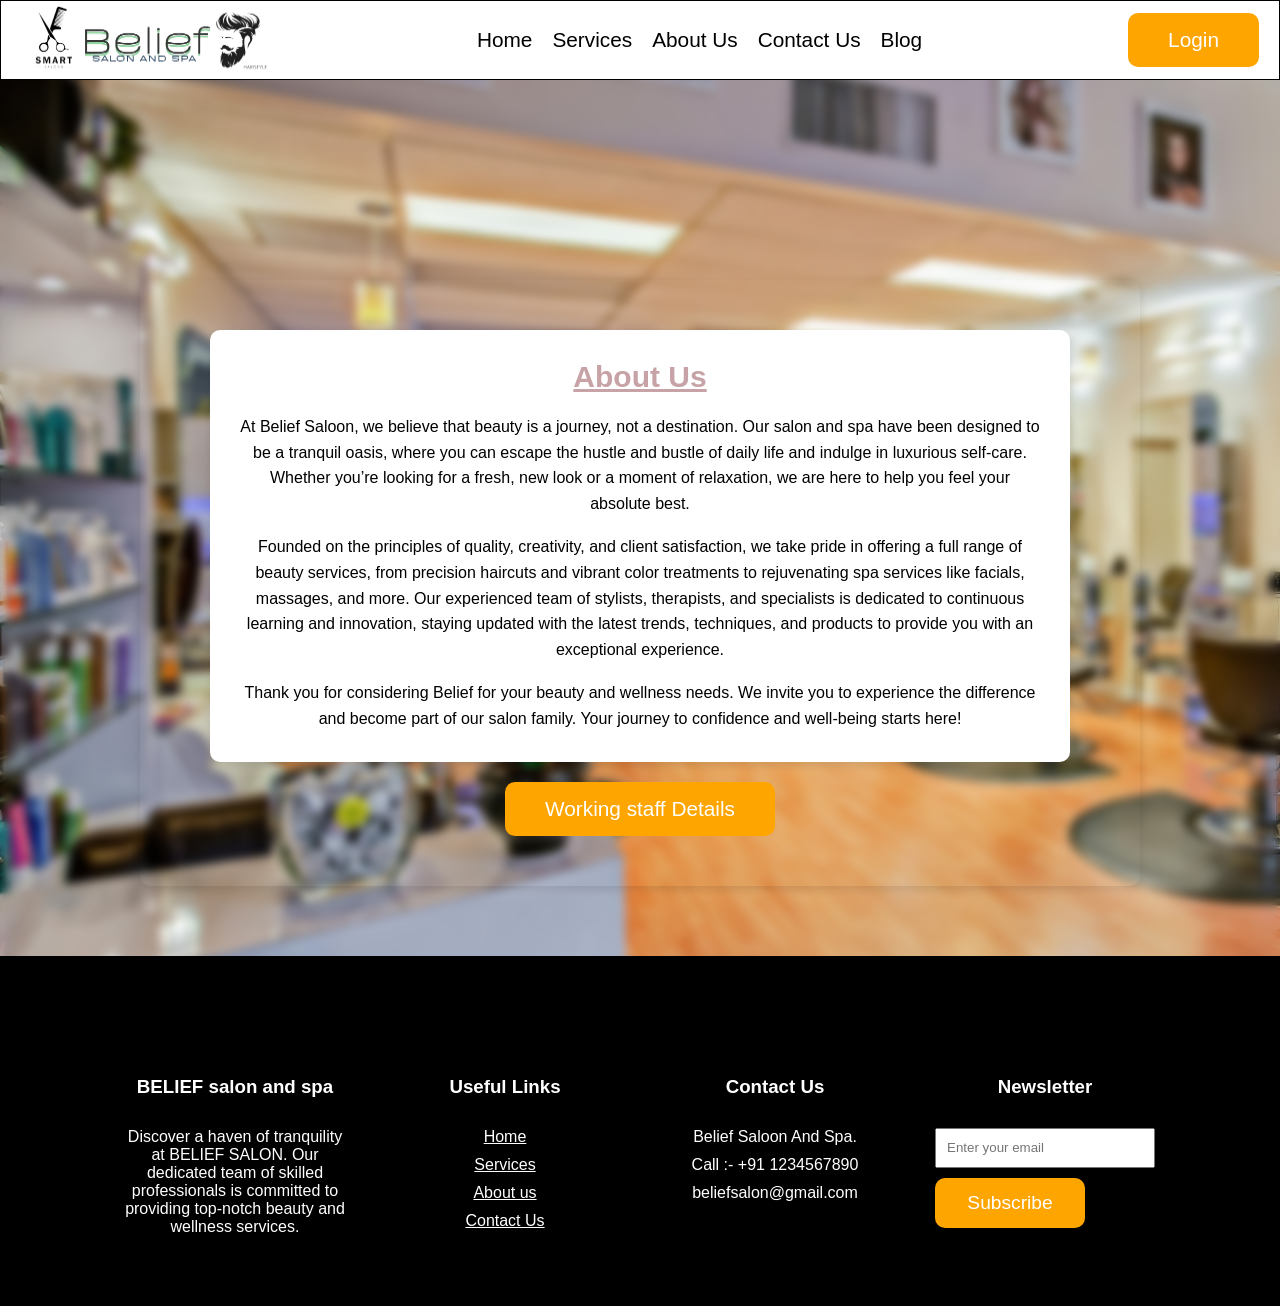
==== aboutus.html @ fddbd9dc "create this project during the mca" ====
<!DOCTYPE html>
<html lang="en">
<head>
    <meta charset="UTF-8">
    <meta name="viewport" content="width=device-width, initial-scale=1.0">
    <title>About Us | Hair Salon & Spa</title>
    <link rel="stylesheet" href="stylesheet/aboutus.css">
    <link rel="stylesheet" href="stylesheet/navbar.css">
</head>
<body>
    <header style="background-color: white;">
        <div class="nav">
            <div class="logo">
                <img src="assets/homepage/salon_logo.png" alt="logo">
            </div>
            <ul class="navlink">
                <li><a href="./index.html">Home</a></li>
                <li><a href="./pages/services.html">Services</a></li>
                <li><a href="./aboutus.html">About Us</a></li>
                <li><a href="./contactus.html">Contact Us</a></li>
                <li><a href="./blog.html">Blog</a></li>
            </ul>
            <a id="nav-login" href="./login.html">Login</a>
        </div>
    </header>
    <!-- <div class="header">
        <h1>Welcome to Our Belief Salon & Spa</h1>
        <p class="p1">Your beauty and relaxation haven, where luxury meets exceptional service. Enjoy a range of premium services for all your hair and spa needs.</p>
    </div> -->

    <div class="container">
        <div class="about-section">
            <h2 class="as">About Us</h2>
            <p>At Belief Saloon, we believe that beauty is a journey, not a destination. Our salon and spa have been designed to be a tranquil oasis, where you can escape the hustle and bustle of daily life and indulge in luxurious self-care. Whether you’re looking for a fresh, new look or a moment of relaxation, we are here to help you feel your absolute best.</p><br>
            <p>Founded on the principles of quality, creativity, and client satisfaction, we take pride in offering a full range of beauty services, from precision haircuts and vibrant color treatments to rejuvenating spa services like facials, massages, and more. Our experienced team of stylists, therapists, and specialists is dedicated to continuous learning and innovation, staying updated with the latest trends, techniques, and products to provide you with an exceptional experience.</p><br>
            <p>Thank you for considering Belief for your beauty and wellness needs. We invite you to experience the difference and become part of our salon family. Your journey to confidence and well-being starts here!</p>
        </div>
        <a id="work-btn" href="./workingstaff.html">Working staff Details</a>
     </div>
    </div>  

    <footer>
        <div class="footer">
            <div class="box box1">
                <h3>BELIEF salon and spa</h3>
                <p>
                    Discover a haven of tranquility at <span>BELIEF SALON</span>. Our dedicated team of skilled
                    professionals is committed to providing top-notch beauty and wellness services.
                </p>
            </div>
            <div class="box box2">
                <h3>Useful Links</h3>
                <p><a href="#">Home</a></p>
                <p><a href="#">Services</a></p>
                <p><a href="#">About us</a></p>
                <p><a href="#">Contact Us</a></p>
            </div>
            <div class="box box3">
                <h3>Contact Us</h3>
                <p>Belief Saloon And Spa.</p>
                <p>Call :- +91 1234567890</p>
                <P>beliefsalon@gmail.com</P>
            </div>
            <div class="box box4">
                <h3>Newsletter</h3>
                <input type="email" for="email" id="email" placeholder="Enter your email">
                <button>Subscribe</button>
            </div>
        </div>

    </footer>   

</body>
</html>
---- stylesheet/aboutus.css ----
* {
        margin: 0;
        padding: 0;
        box-sizing: border-box;
    }

    body {
        font-family: Arial, sans-serif;
        margin: 0;
        padding: 0;
        color: black;
        background: url(aboutus.jpg);
        background-size: cover;
        backdrop-filter: blur(5px);
        min-height: 100vh;
        display: flex;
        flex-direction: column; 
        width: 100%;
    }

    .container {
        max-width: 1000px; 
        padding: 50px; 
        width: 100%;
        margin: 100px auto 50px;
        flex: 1;
        display: flex;
        flex-direction: column;
        align-items: center;
        justify-content: center;
        border-radius: 10px; 
        box-shadow: 0 4px 8px rgba(0, 0, 0, 0.1); 
        margin-top: 200px;
        min-height: 600px;
    }

    .header {
        background-color: lightcoral;
        padding: 40px 20px;
        text-align: center;
        color: white;
    }

    .header h1 {
        font-family: 'Times New Roman', Times, serif;
        font-style: italic;
        font-size: 50px;
        margin: 0;
        padding-bottom: 10px;
        text-decoration: underline;
    }

        /* img {
            width: 100%;
            height: 100vh;
            object-fit: cover;
            filter: blur(5px);
            position: fixed;
            top: 0;
            left: 0;
            z-index: -1;
        } */

    .p1 {
        font-family: Verdana, Geneva, Tahoma, sans-serif;
        margin-bottom: 15px;
    }

    .as {
        font-family: 'Franklin Gothic Medium', 'Arial Narrow', Arial, sans-serif;
        text-align: center;
        font-size: larger;
        text-decoration: underline;
    }

    .header p {
        font-size: 20px;
        margin-top: 20px;
        line-height: 1.5;
    }

    .about-section {
        font-family: 'Lucida Sans', 'Lucida Sans Regular', 'Lucida Grande', 'Lucida Sans Unicode', Geneva, Verdana, sans-serif;
        display: flex;
        flex-direction: column;
        align-items: center;
        padding: 30px;
        background-color: white;
        border-radius: 10px;
        box-shadow: 0 4px 8px rgba(0, 0, 0, 0.1);
        text-align: center;
        margin-bottom: 20px; 
    }

    .about-section h2 {
        font-size: 30px;
        margin-bottom: 20px;
        color: #c7a2a6;
    }

    .about-section p {
        font-size: 16px;
        line-height: 1.6;
        max-width: 800px;
    }

    footer {
        width: 100%;
        background-color: black;
        color: white;
        padding: 20px; 
        text-align: center; 
        margin-top: 20px;
    }

    footer{
        width: 100%;
        background-color: black;
    }
    .footer{
        margin-top: 50px;
        display: flex;
        justify-content: center;
        padding: 40px 20px;
        gap: 30px;
    }
    .footer .box{
        width: 20%;
        height: auto;
        background-color: white;
        padding: 10px;
        display: flex;
        flex-direction: column;
        gap: 10px;
        color: white;
        background-color: black;
    }
    .footer .box h3{
        margin-bottom: 20px;
    }
    .footer .box2 a{
        color: white;
    }
    .footer .box4 input{
        width: 100%;
        height: 40px;
        padding: 10px;
    }
    .footer .box4 button{
        width: 150px;
        height: 50px;
        border: none;
        background-color: orange;
        color: white;
        border-radius: 10px;
        font-size: 1.2rem;
    }

    #work-btn{
        text-decoration: none;
    padding: 15px 40px;
    background-color: orange;
    color: white;
    font-size: 1.3rem;
    border: none;
    border-radius: 10px;
}
---- stylesheet/navbar.css ----
*{
    margin: 0;
    padding: 0;
    box-sizing: border-box;
}
.nav{
    width: 100%;
    height: 80px;
    display: flex;
    justify-content: space-between;
    align-items: center;
    border: 1px solid black;
    padding: 0 20px;
}
.nav .logo{
    width: 250px;
    height: 100%;
}
.nav .logo img{
    width: 100%;
    height: 100%;
}

.nav ul{
    display: flex;
    justify-content: center;
    align-items: center;
    gap: 20px;
    font-size: 1.3rem;
}
.nav ul li{
    list-style: none;
    position: relative;
    
}
.nav ul li a{
    text-decoration: none;
    color: black;
    transition: all .3s ease-in-out;
}
.nav ul li::after{
    content: "";
    width: 0;
    height: 4px;
    background-color: orange;
    border-radius: 10px;
    position: absolute;
    bottom: -10px;
    left: 50%;
    transform: translate(-50%,0);
    transition: all .3s ease-in-out;

}
.nav ul li a:hover{
    color: rgb(252, 147, 0);
}
.nav ul li:hover::after{
    width: 100%;
}
.nav #nav-login{
    text-decoration: none;
    padding: 15px 40px;
    background-color: orange;
    color: white;
    font-size: 1.3rem;
    border: none;
    border-radius: 10px;
    transition: all 1s ease;
}
.nav #nav-login:hover{
    background: linear-gradient(to right bottom,red,green);
    color: white;
}
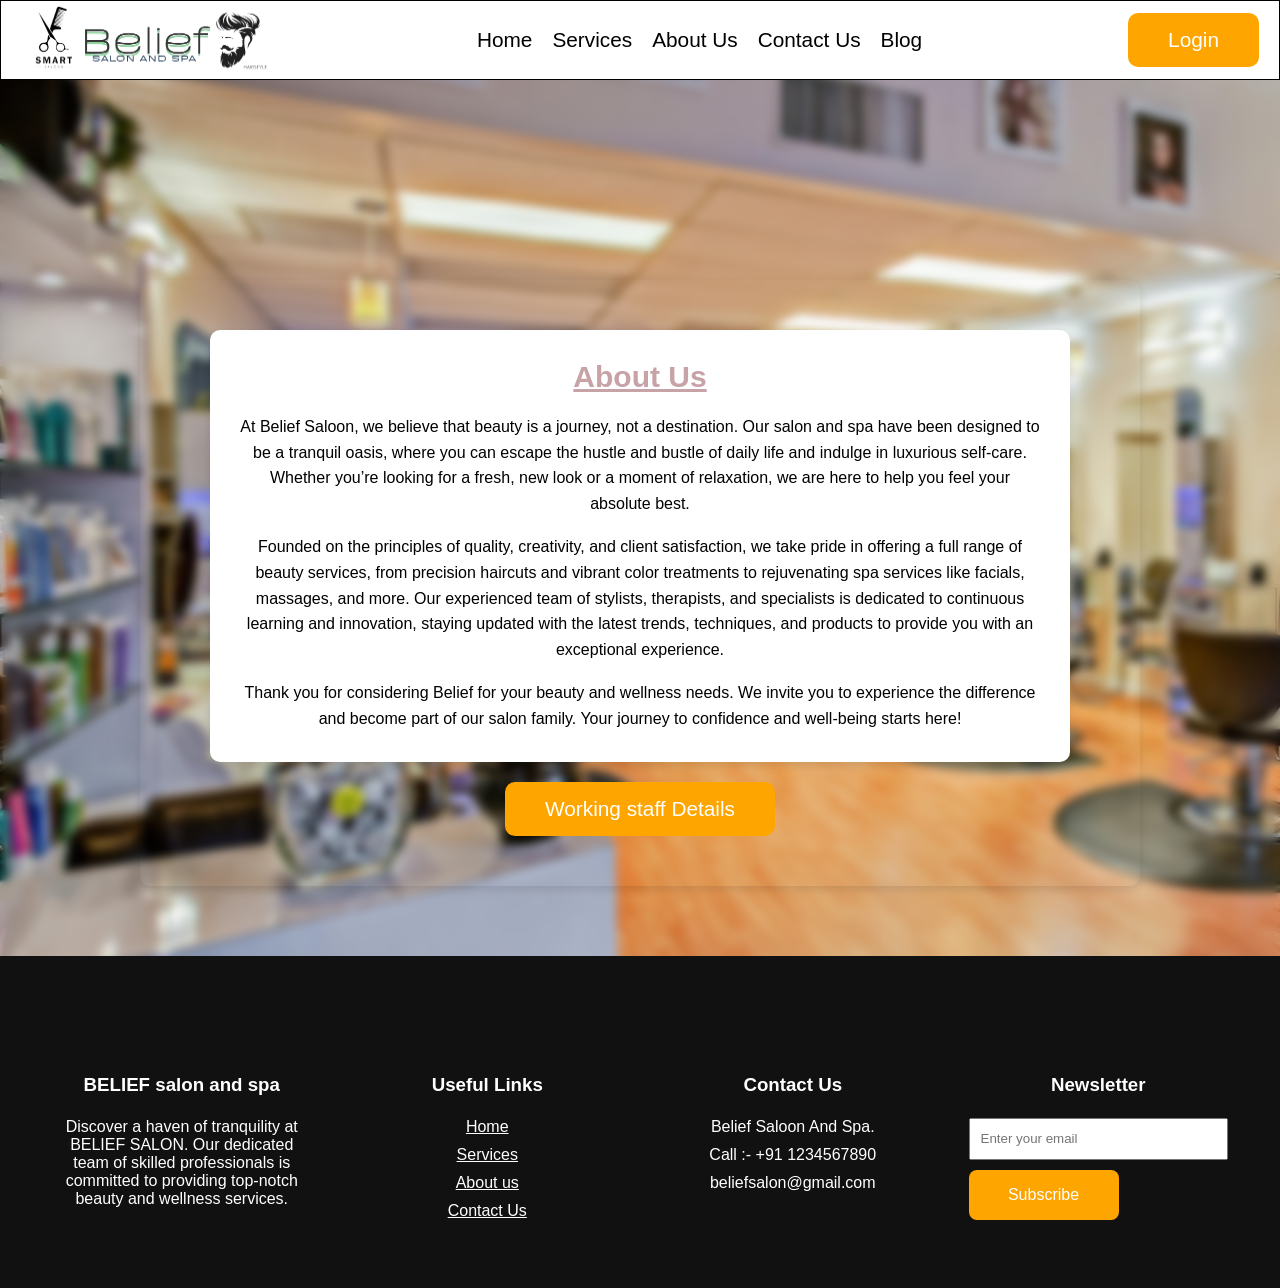
==== commit cd13baeb: "create responsive" ====
--- a/aboutus.html
+++ b/aboutus.html
@@ -6,6 +6,7 @@
     <title>About Us | Hair Salon & Spa</title>
     <link rel="stylesheet" href="stylesheet/aboutus.css">
     <link rel="stylesheet" href="stylesheet/navbar.css">
+    <link rel="stylesheet" href="stylesheet/responsive.css">
 </head>
 <body>
     <header style="background-color: white;">
@@ -13,6 +14,10 @@
             <div class="logo">
                 <img src="assets/homepage/salon_logo.png" alt="logo">
             </div>
+            <input class="nav-toggle" type="checkbox" id="mobile-nav-toggle" aria-label="Toggle navigation">
+            <label class="nav-toggle-button" for="mobile-nav-toggle" aria-hidden="true">
+                <span></span><span></span><span></span>
+            </label>
             <ul class="navlink">
                 <li><a href="./index.html">Home</a></li>
                 <li><a href="./pages/services.html">Services</a></li>
@@ -50,10 +55,10 @@
             </div>
             <div class="box box2">
                 <h3>Useful Links</h3>
-                <p><a href="#">Home</a></p>
-                <p><a href="#">Services</a></p>
-                <p><a href="#">About us</a></p>
-                <p><a href="#">Contact Us</a></p>
+                <p><a href="./index.html">Home</a></p>
+                <p><a href="./pages/services.html">Services</a></p>
+                <p><a href="./aboutus.html">About us</a></p>
+                <p><a href="./contactus.html">Contact Us</a></p>
             </div>
             <div class="box box3">
                 <h3>Contact Us</h3>
--- a/stylesheet/navbar.css
+++ b/stylesheet/navbar.css
@@ -71,3 +71,122 @@
     background: linear-gradient(to right bottom,red,green);
     color: white;
 }
+
+.nav-toggle{
+    position: absolute;
+    left: -10000px;
+    width: 1px;
+    height: 1px;
+    padding: 0;
+    margin: -1px;
+    overflow: hidden;
+    clip: rect(0, 0, 0, 0);
+    white-space: nowrap;
+    border: 0;
+}
+.nav-toggle-button{
+    display: none;
+}
+
+@media screen and (max-width: 768px){
+    .nav{
+        position: relative;
+        z-index: 1000;
+        gap: 12px;
+    }
+    .nav .logo{
+        width: min(42vw, 210px);
+        flex: 0 1 auto;
+    }
+    .nav-toggle-button{
+        width: 44px;
+        height: 44px;
+        display: flex;
+        flex: 0 0 44px;
+        flex-direction: column;
+        justify-content: center;
+        gap: 6px;
+        padding: 10px;
+        cursor: pointer;
+        border: 1px solid #d5d5d5;
+        border-radius: 6px;
+        background: white;
+        z-index: 1002;
+    }
+    .nav-toggle-button span{
+        display: block;
+        width: 100%;
+        height: 2px;
+        background: #222;
+        transition: transform .2s ease, opacity .2s ease;
+    }
+    .nav .navlink{
+        position: fixed;
+        top: 80px;
+        right: 0;
+        z-index: 1001;
+        width: min(82vw, 320px);
+        height: calc(100vh - 80px);
+        height: calc(100dvh - 80px);
+        display: flex;
+        flex-direction: column;
+        justify-content: flex-start;
+        align-items: stretch;
+        gap: 0;
+        padding: 20px 24px;
+        background: white;
+        box-shadow: -8px 8px 20px rgba(0, 0, 0, .16);
+        transform: translateX(105%);
+        transition: transform .25s ease;
+        overflow-y: auto;
+    }
+    .nav .navlink li{
+        width: 100%;
+    }
+    .nav .navlink li a{
+        display: block;
+        padding: 14px 4px;
+    }
+    .nav .navlink li::after{
+        bottom: 4px;
+        left: 4px;
+        transform: none;
+    }
+    .nav .navlink li:hover::after{
+        width: calc(100% - 8px);
+    }
+    .nav-toggle:checked ~ .navlink{
+        transform: translateX(0);
+    }
+    .nav-toggle:checked + .nav-toggle-button span:first-child{
+        transform: translateY(8px) rotate(45deg);
+    }
+    .nav-toggle:checked + .nav-toggle-button span:nth-child(2){
+        opacity: 0;
+    }
+    .nav-toggle:checked + .nav-toggle-button span:last-child{
+        transform: translateY(-8px) rotate(-45deg);
+    }
+    .nav-toggle:focus-visible + .nav-toggle-button{
+        outline: 3px solid #ff9800;
+        outline-offset: 2px;
+    }
+    .nav #nav-login{
+        padding: 11px 16px;
+        font-size: 1rem;
+        white-space: nowrap;
+    }
+}
+
+@media screen and (max-width: 380px){
+    .nav{
+        padding: 0 12px;
+        gap: 8px;
+    }
+    .nav .logo{
+        width: min(38vw, 150px);
+    }
+    .nav #nav-login{
+        padding: 10px 12px;
+    }
+}
--- a/stylesheet/responsive.css
+++ b/stylesheet/responsive.css
@@ -0,0 +1,579 @@
+footer {
+    width: 100%;
+    background-color: #111;
+    color: #fff;
+}
+
+.footer {
+    width: min(100%, 1280px);
+    display: grid;
+    grid-template-columns: repeat(4, minmax(0, 1fr));
+    justify-content: stretch;
+    gap: 30px;
+    margin: 50px auto 0;
+    padding: 40px 24px;
+}
+
+.footer .box {
+    width: auto;
+    min-width: 0;
+    height: auto;
+    display: flex;
+    flex-direction: column;
+    gap: 10px;
+    padding: 8px;
+    color: #fff;
+    background: transparent;
+    overflow-wrap: anywhere;
+}
+
+.footer .box h3 {
+    margin-bottom: 12px;
+}
+
+.footer .box2 a {
+    color: #fff;
+}
+
+.footer .box2 a:hover {
+    color: orange;
+}
+
+.footer .box4 input {
+    width: 100%;
+    min-width: 0;
+    height: 42px;
+    padding: 10px;
+}
+
+.footer .box4 button {
+    width: min(100%, 150px);
+    min-height: 48px;
+    border: 0;
+    background-color: orange;
+    color: #fff;
+    border-radius: 8px;
+    font-size: 1rem;
+    cursor: pointer;
+}
+
+@media screen and (max-width: 768px) {
+    html,
+    body {
+        max-width: 100%;
+        overflow-x: hidden;
+    }
+
+    img,
+    iframe {
+        max-width: 100%;
+    }
+
+    .footer {
+        display: grid;
+        grid-template-columns: repeat(2, minmax(0, 1fr));
+        justify-content: stretch;
+        gap: 24px;
+        margin-top: 32px;
+        padding: 32px 20px;
+    }
+
+    .footer .box {
+        width: auto;
+        min-width: 0;
+        padding: 8px;
+        overflow-wrap: anywhere;
+    }
+
+    .footer .box h3 {
+        margin-bottom: 8px;
+    }
+
+    .footer .box4 input {
+        min-width: 0;
+    }
+
+    .footer .box4 button {
+        max-width: 100%;
+    }
+
+    .about .left,
+    .about .right {
+        width: 90%;
+    }
+
+    .about .left img {
+        width: 100%;
+        height: auto;
+        max-height: 360px;
+        object-fit: cover;
+    }
+
+    .about .right {
+        padding: 24px 0;
+        gap: 18px;
+    }
+
+    .services {
+        background-attachment: scroll;
+    }
+
+    .services .boxes .box {
+        width: min(100%, 420px);
+    }
+
+    .feedback {
+        background-attachment: scroll;
+    }
+
+    .contact-container {
+        width: calc(100% - 32px);
+        max-width: 600px;
+        max-height: none;
+        margin: 28px auto;
+        overflow: visible;
+    }
+
+    .contact-container p,
+    .contact-details p,
+    .contact-details a {
+        font-size: 1rem;
+        overflow-wrap: anywhere;
+    }
+
+    .content {
+        grid-template-columns: minmax(0, 1fr);
+    }
+
+    .contact-details,
+    .map,
+    .contact-form {
+        min-width: 0;
+    }
+
+    .contact-details,
+    .map,
+    .contact-form {
+        gap: 12px;
+    }
+
+    .contact-details p,
+    .contact-details a {
+        margin-top: 0;
+    }
+
+    .contact-container iframe {
+        height: 240px;
+    }
+
+    .about-section {
+        padding: 0;
+    }
+
+    body > .container:has(.about-section) {
+        width: calc(100% - 32px);
+        min-height: 0;
+        margin: 32px auto;
+        padding: 24px;
+    }
+
+    .about-section p {
+        line-height: 1.7;
+        overflow-wrap: anywhere;
+    }
+
+    #work-btn {
+        max-width: 100%;
+        text-align: center;
+    }
+
+    .container:has(.review-card) {
+        width: 100%;
+        margin: 32px auto;
+        padding: 16px;
+    }
+
+    .review-rating {
+        font-size: 1.15em;
+    }
+
+    .box:has(.left img):has(.right) {
+        height: auto;
+        align-items: stretch;
+        width: 100%;
+        margin: 24px 0;
+    }
+
+    .box:has(.left img):has(.right) .left {
+        width: 38%;
+        min-height: 220px;
+    }
+
+    .box:has(.left img):has(.right) .left img {
+        object-fit: cover;
+    }
+
+    .box:has(.left img):has(.right) .right {
+        width: 62%;
+        gap: 20px;
+        padding: 16px;
+        font-size: 1rem;
+    }
+
+    .box:has(.left img):has(.right) .right p {
+        padding: 0;
+    }
+
+    .main {
+        height: 36svh;
+        min-height: 220px;
+    }
+
+    .main .main-heading {
+        width: calc(100% - 32px);
+        text-align: center;
+    }
+
+    .main .main-heading h1 {
+        font-size: clamp(2rem, 8vw, 3rem);
+    }
+
+    .service {
+        height: auto;
+        min-height: 0;
+        flex-direction: column;
+        margin: 24px 0;
+    }
+
+    .service .left,
+    .service .right {
+        width: 100%;
+    }
+
+    .service .left {
+        padding: 16px;
+    }
+
+    .left .service-logo {
+        width: min(60%, 240px);
+        height: 140px;
+    }
+
+    .left .service-category {
+        width: 100%;
+        flex-direction: row;
+        flex-wrap: wrap;
+        justify-content: center;
+        gap: 8px;
+    }
+
+    .left .service-category button {
+        width: calc(50% - 4px);
+        min-height: 44px;
+        height: auto;
+        padding: 8px;
+        font-size: 1rem;
+    }
+
+    .service .right {
+        max-height: none;
+        overflow: visible;
+        padding: 12px;
+    }
+
+    .service .right .box,
+    #cart-item .box {
+        min-height: 130px;
+        height: auto;
+        gap: 12px;
+        padding: 12px;
+    }
+
+    .service .right .box .box-img,
+    #cart-item .box .box-img {
+        width: min(28%, 110px);
+        height: 100px;
+        flex: 0 0 min(28%, 110px);
+    }
+
+    .service .right .box button,
+    #cart-item .box button {
+        padding: 12px;
+    }
+
+    #cart-item {
+        width: calc(100% - 32px);
+    }
+
+    #cart-item .box {
+        flex-wrap: wrap;
+    }
+
+    #cart-item .box button {
+        margin-left: auto;
+    }
+
+    #cartbtn,
+    #paybtn {
+        padding: 14px 22px;
+        text-align: center;
+    }
+
+    #appointment-form,
+    #payment-section {
+        width: calc(100% - 32px);
+        max-width: 500px;
+        padding: 18px;
+    }
+
+    #appointment-form h2,
+    #payment-section h2 {
+        font-size: 1.4rem;
+    }
+
+    body:has(#payment-section) main {
+        width: 100%;
+        padding: 0;
+    }
+
+    body:has(#payment-section) #heading {
+        padding: 0 16px;
+    }
+
+    .navigation {
+        top: 0;
+        left: 0;
+        z-index: 10;
+        height: auto;
+        min-height: 64px;
+        margin: 0;
+        padding: 10px 16px;
+        font-size: clamp(1.4rem, 6vw, 2rem);
+        text-align: center;
+    }
+
+    body:has(.legend) {
+        min-height: 100vh;
+        min-height: 100svh;
+        height: auto;
+        padding: 88px 12px 24px;
+    }
+
+    body:has(.legend) form {
+        width: 100%;
+        max-width: 420px;
+    }
+
+    body:has(.legend) .container {
+        width: 100%;
+        height: auto;
+        min-height: 360px;
+        margin: 0;
+        padding: 24px 18px;
+    }
+
+    body:has(.legend) input {
+        width: 100%;
+    }
+
+    body:has(.legend) input:hover {
+        width: 100%;
+    }
+
+    body:has(.legend) label {
+        font-size: 1.1rem;
+    }
+
+    body:has(.legend) .legend {
+        margin-bottom: 12px;
+    }
+
+    body:has(.gender) {
+        min-height: 100vh;
+        min-height: 100svh;
+        height: auto;
+        padding: 88px 12px 24px;
+    }
+
+    body:has(.gender) h2 {
+        margin: 24px 0 16px;
+        font-size: clamp(1.8rem, 8vw, 2.5rem);
+    }
+
+    body:has(.gender) > .container {
+        width: 100%;
+        max-width: 480px;
+        padding: 0;
+    }
+
+    body:has(.gender) .main {
+        width: 100%;
+        padding: 20px 16px;
+    }
+
+    body:has(.gender) input:not([type="radio"]) {
+        width: 100%;
+    }
+
+    body:has(.gender) input:not([type="radio"]):hover {
+        width: 100%;
+    }
+
+    body:has(.gender) .gender {
+        width: 100%;
+        justify-content: center;
+        align-items: center;
+    }
+}
+
+@media screen and (max-width: 500px) {
+    .footer {
+        grid-template-columns: minmax(0, 1fr);
+        gap: 20px;
+        padding: 28px 20px;
+    }
+
+    .footer .box {
+        width: 100%;
+    }
+
+    .slider-frame {
+        height: min(72svh, 620px);
+        min-height: 420px;
+    }
+
+    .slider .details {
+        top: 50%;
+        left: 8%;
+        width: 84%;
+        transform: translateY(-50%);
+        gap: 18px;
+    }
+
+    .slider .details h1 {
+        font-size: clamp(1.6rem, 8vw, 2rem);
+    }
+
+    .slider .details p {
+        line-height: 1.5;
+    }
+
+    .slider .details button {
+        width: auto;
+        min-width: 96px;
+        height: 44px;
+        padding: 0 12px;
+    }
+
+    .about {
+        flex-direction: column;
+        align-items: center;
+        margin: 32px 0;
+        padding: 0 16px;
+    }
+
+    .about .left,
+    .about .right {
+        width: 100%;
+    }
+
+    .about .right {
+        text-align: center;
+    }
+
+    .about .right h1 {
+        font-size: 2rem;
+    }
+
+    .services .boxes {
+        align-items: stretch;
+        gap: 16px;
+    }
+
+    .services .boxes .box {
+        width: 100%;
+    }
+
+    .feedback form {
+        width: calc(100% - 32px);
+    }
+
+    .contact-container {
+        width: calc(100% - 24px);
+        padding: 16px;
+    }
+
+    body > .container:has(.about-section) {
+        width: calc(100% - 24px);
+        margin: 24px auto;
+        padding: 18px;
+    }
+
+    .container:has(.review-card) {
+        padding: 12px;
+    }
+
+    .review-card {
+        padding: 16px;
+    }
+
+    .reviewer-avatar {
+        width: 48px;
+        height: 48px;
+        flex: 0 0 48px;
+    }
+
+    .review-rating {
+        font-size: 1rem;
+    }
+
+    .box:has(.left img):has(.right) {
+        flex-direction: column;
+        width: calc(100% - 32px);
+        margin: 24px 16px;
+    }
+
+    .box:has(.left img):has(.right) .left,
+    .box:has(.left img):has(.right) .right {
+        width: 100%;
+    }
+
+    .box:has(.left img):has(.right) .left {
+        height: 240px;
+        min-height: 0;
+    }
+
+    .box:has(.left img):has(.right) .right {
+        gap: 16px;
+        padding: 18px 8px;
+    }
+
+    .service .right .box,
+    #cart-item .box {
+        flex-wrap: wrap;
+    }
+
+    .service .right .box .box-img,
+    #cart-item .box .box-img {
+        width: 80px;
+        height: 80px;
+        flex-basis: 80px;
+    }
+
+    .service .right .box button,
+    #cart-item .box button {
+        margin-left: auto;
+        padding: 10px;
+    }
+
+    .navigation {
+        font-size: 1.35rem;
+    }
+}
+
+@media (prefers-reduced-motion: reduce) {
+    .navlink,
+    .nav-toggle-button span {
+        transition: none;
+    }
+}
